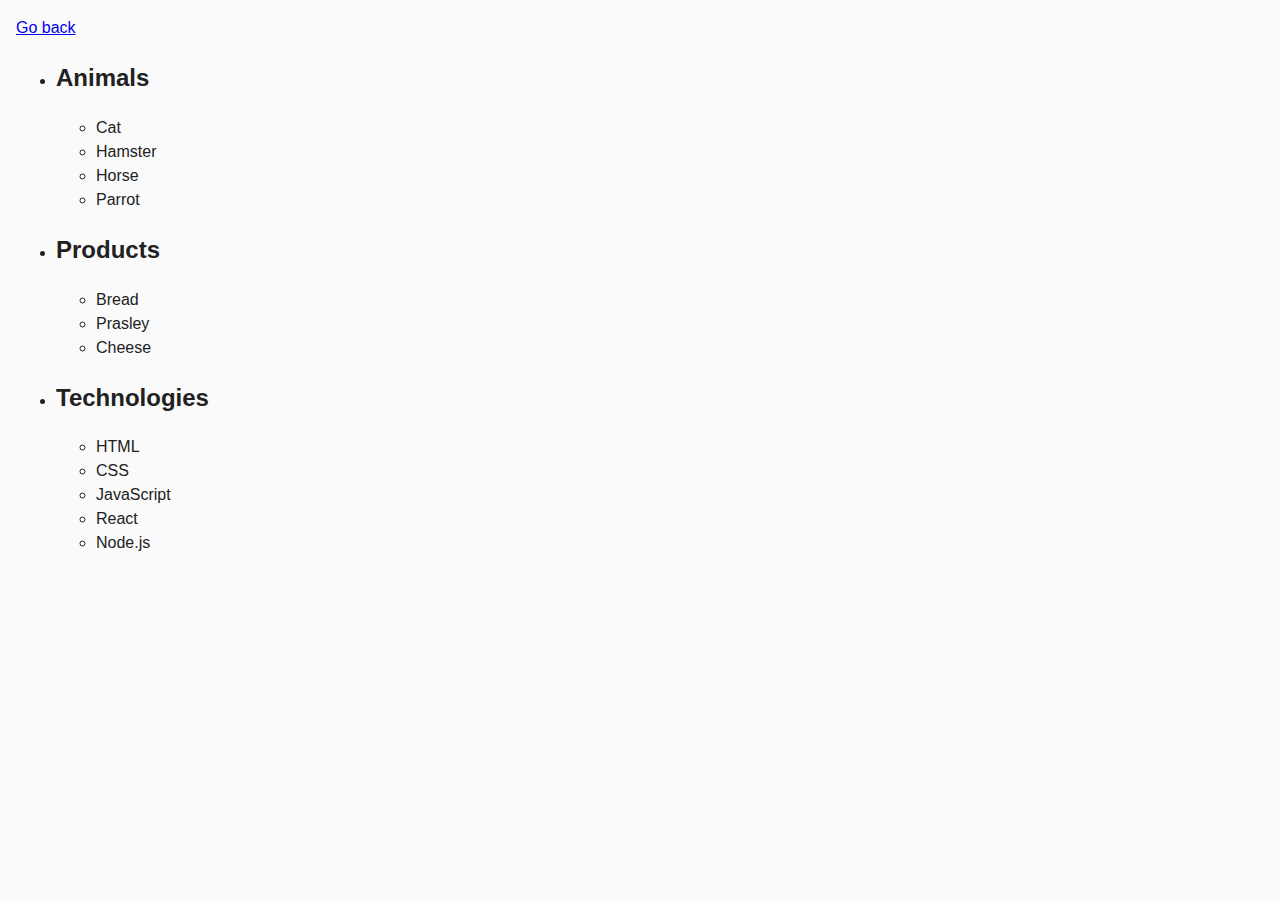
==== task-1.html @ 3f3a24c2 "First commit" ====
<!DOCTYPE html>
<html lang="en">

<head>
  <meta charset="UTF-8" />
  <meta http-equiv="X-UA-Compatible" content="IE=edge" />
  <meta name="viewport" content="width=device-width, initial-scale=1.0" />
  <title>Task 1</title>
  <link rel="stylesheet" href="./css/common.css" />
</head>

<body>
  <p><a href="./index.html">Go back</a></p>

  <ul id="categories">
    <li class="item">
      <h2>Animals</h2>

      <ul>
        <li>Cat</li>
        <li>Hamster</li>
        <li>Horse</li>
        <li>Parrot</li>
      </ul>
    </li>
    <li class="item">
      <h2>Products</h2>

      <ul>
        <li>Bread</li>
        <li>Prasley</li>
        <li>Cheese</li>
      </ul>
    </li>
    <li class="item">
      <h2>Technologies</h2>

      <ul>
        <li>HTML</li>
        <li>CSS</li>
        <li>JavaScript</li>
        <li>React</li>
        <li>Node.js</li>
      </ul>
    </li>
  </ul>

  <script src="./js/task-1.js" type="module"></script>
</body>

</html>
---- css/common.css ----
* {
  box-sizing: border-box;
}

body {
  margin: 16px;
  font-family: -apple-system, BlinkMacSystemFont, 'Segoe UI', Roboto, Oxygen,
    Ubuntu, Cantarell, 'Open Sans', 'Helvetica Neue', sans-serif;
  -webkit-font-smoothing: antialiased;
  -moz-osx-font-smoothing: grayscale;
  background-color: #fafafa;
  color: #212121;
  line-height: 1.5;
}
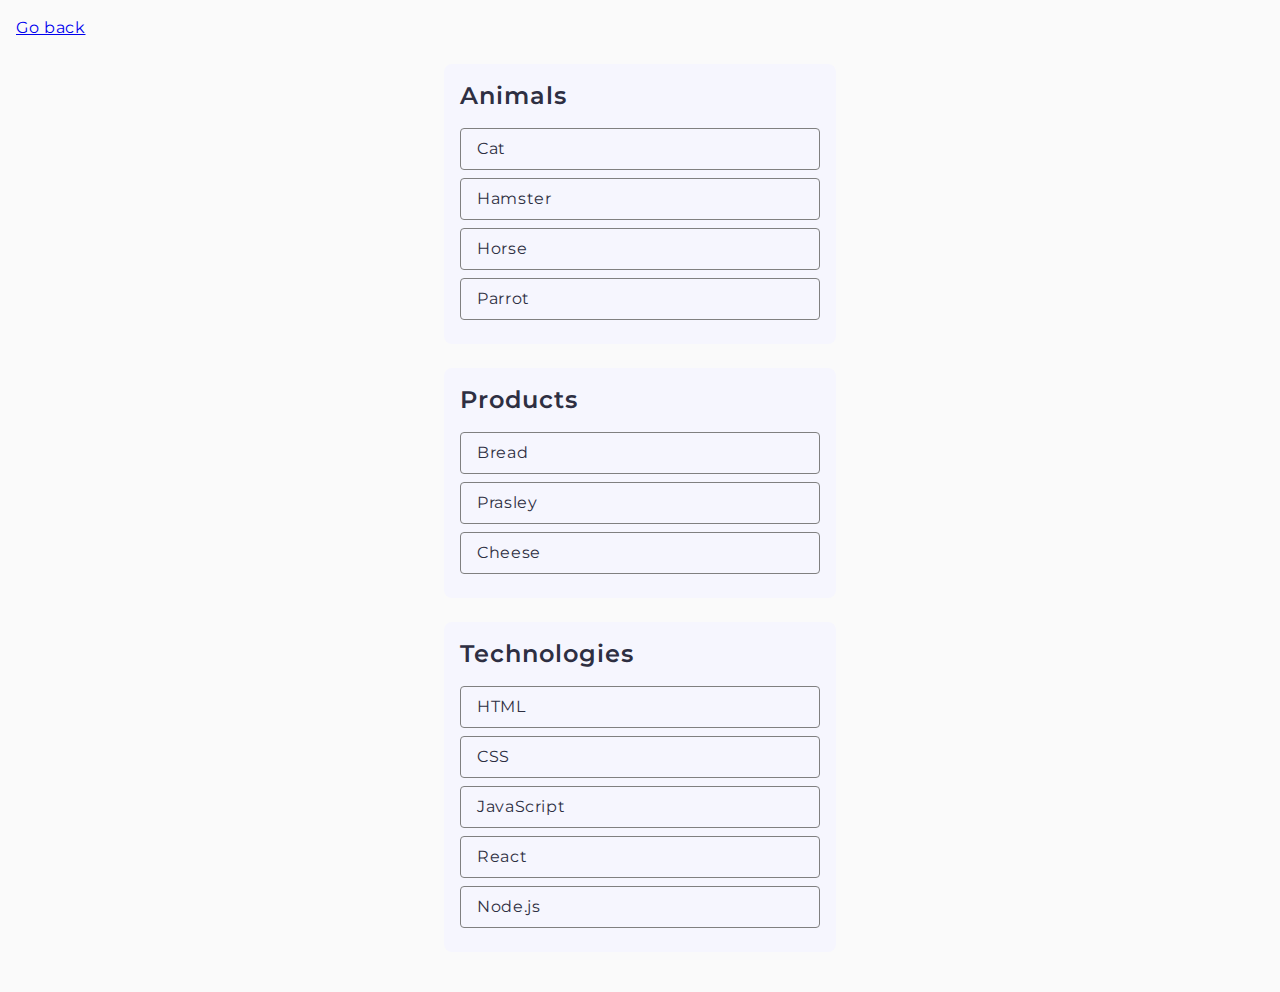
==== commit 0c79a0ed: "Add styles for task-1" ====
--- a/task-1.html
+++ b/task-1.html
@@ -7,6 +7,7 @@
   <meta name="viewport" content="width=device-width, initial-scale=1.0" />
   <title>Task 1</title>
   <link rel="stylesheet" href="./css/common.css" />
+  <link rel="stylesheet" href="./css/task-1.css" />
 </head>
 
 <body>
@@ -23,6 +24,7 @@
         <li>Parrot</li>
       </ul>
     </li>
+
     <li class="item">
       <h2>Products</h2>
 
@@ -32,6 +34,7 @@
         <li>Cheese</li>
       </ul>
     </li>
+    
     <li class="item">
       <h2>Technologies</h2>
 
--- a/css/common.css
+++ b/css/common.css
@@ -1,5 +1,9 @@
+@import url(https://fonts.googleapis.com/css?family=Montserrat:100,200,300,regular,500,600,700,800,900,100italic,200italic,300italic,italic,500italic,600italic,700italic,800italic,900italic);
+
 * {
   box-sizing: border-box;
+  padding: 0;
+  margin: 0;
 }
 
 body {
@@ -12,3 +16,5 @@
   color: #212121;
   line-height: 1.5;
 }
+
+
--- a/css/task-1.css
+++ b/css/task-1.css
@@ -0,0 +1,45 @@
+body {
+   font-family: "Montserrat", sans-serif;
+   font-weight: 400;
+   font-size: 16px;
+   line-height: 1.5;
+   letter-spacing: 0.04em;
+   color: #2e2f42;
+}
+
+ul {
+   list-style: none;
+}
+
+#categories {
+   max-width: 440px;
+   padding: 24px;
+   margin: 0 auto;
+}
+
+.item {
+   background-color: #f6f6fe;
+   border-radius: 8px;
+   padding: 16px;
+}
+
+.item:not(:last-child) {
+   margin-bottom: 24px;
+}
+
+.item li {
+   border: 1px solid #808080;
+   border-radius: 4px;
+   margin-bottom: 8px;
+   padding: 8px 16px;
+
+}
+
+.item h2 {
+   font-weight: 600;
+   line-height: 1.33;
+   letter-spacing: 0.04em;
+
+
+   margin-bottom: 16px;
+}